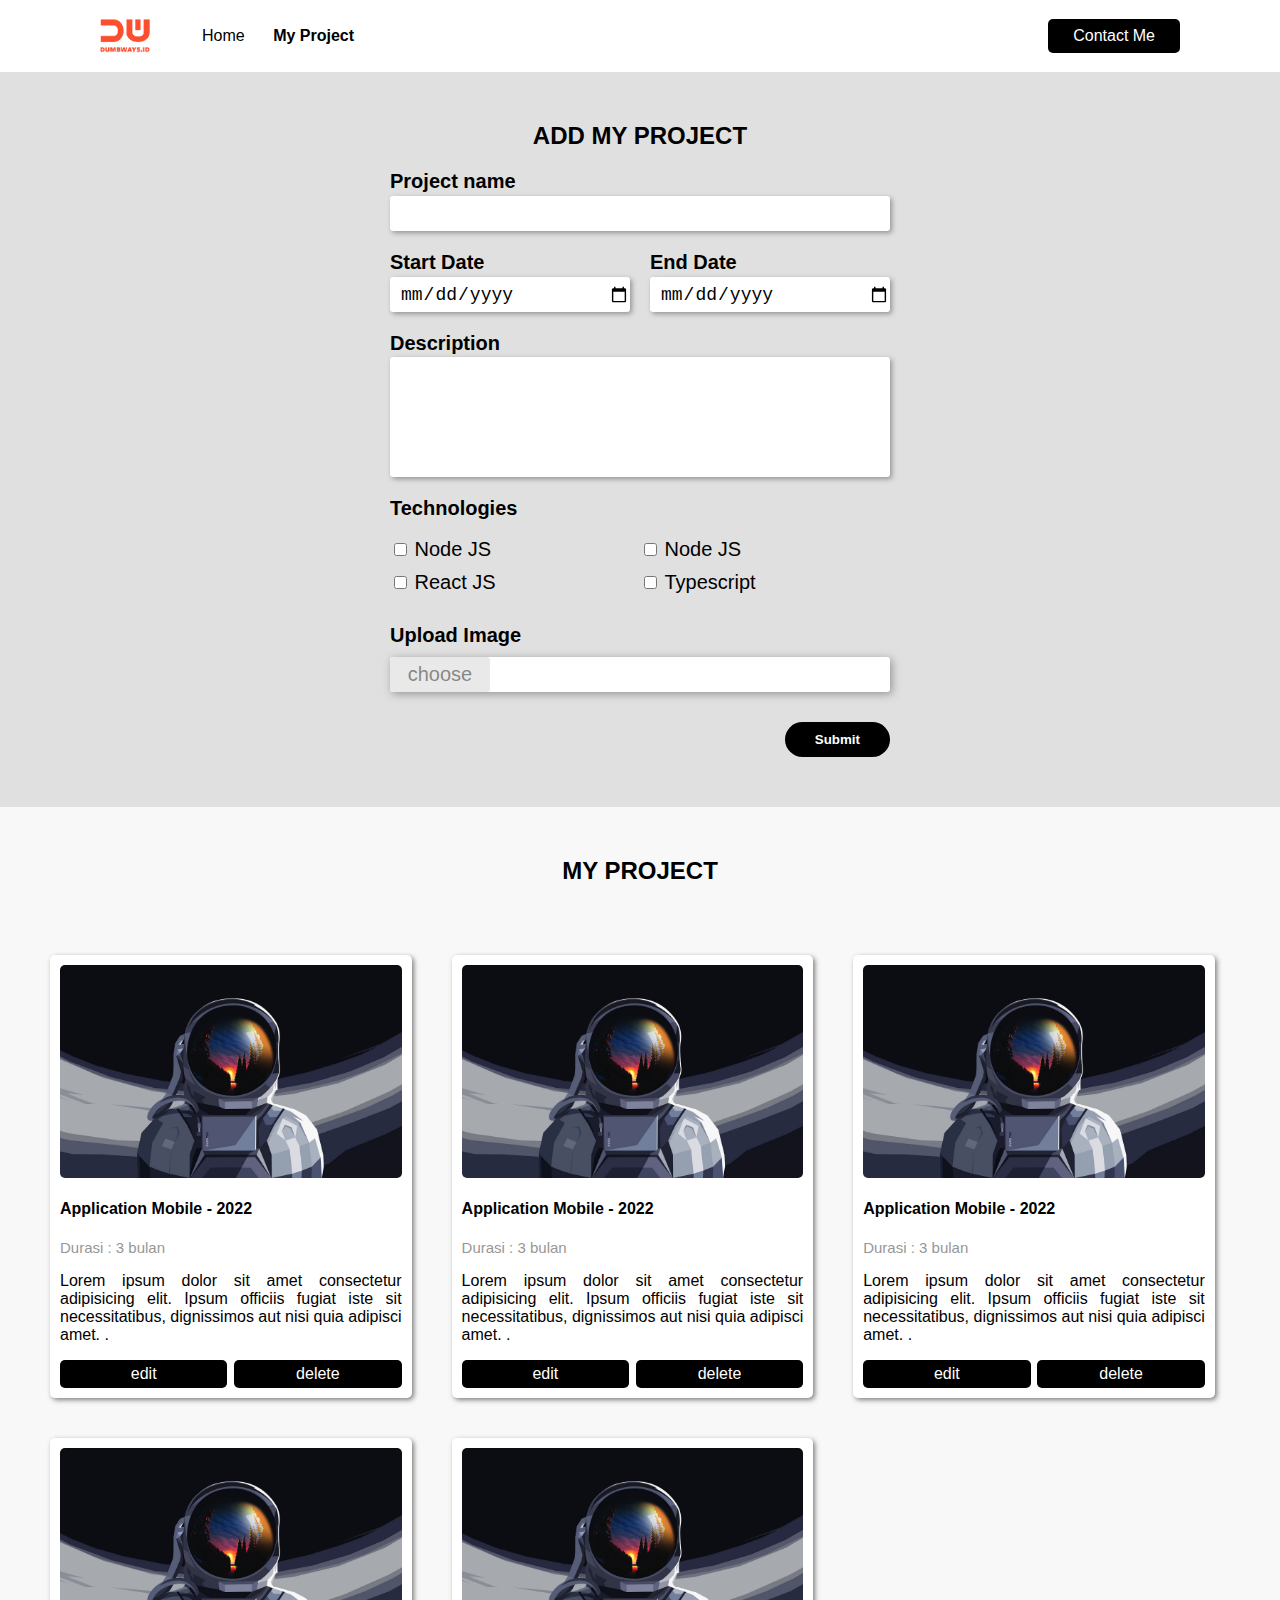
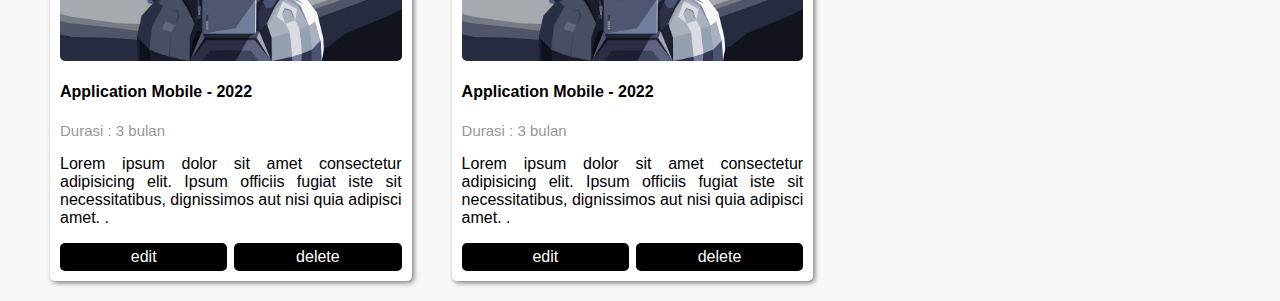
==== project.html @ e451c081 "first commit" ====
<html>

<head>
    <title>Day 5 - Form Project</title>
    <link rel="stylesheet" href="assets/css/style.css">
    <link rel="stylesheet" href="https://cdnjs.cloudflare.com/ajax/libs/font-awesome/6.1.1/css/all.min.css"
        integrity="sha512-KfkfwYDsLkIlwQp6LFnl8zNdLGxu9YAA1QvwINks4PhcElQSvqcyVLLD9aMhXd13uQjoXtEKNosOWaZqXgel0g=="
        crossorigin="anonymous" referrerpolicy="no-referrer" />

</head>

<body>
    <!-- Navbar -->
    <nav>
        <!-- Left Navbar -->
        <div class="nav-left">
            <img src="assets/img/logo.png" alt="" width=50px">
            <ul>
                <li><a href="index.html">Home</a></li>
                <li><a href="project.html" class="active">My Project</a></li>
            </ul>
        </div>
        <!-- End Left Navbar -->

        <!-- Right Navbar -->
        <div class="nav-right">
            <a href="contact.html">Contact Me</a>
        </div>
        <!-- End Right Navbar -->
    </nav>
    <!-- End Navbar -->

    <!-- Form Project  -->
    <div class="form-contact">
        <h2>ADD MY PROJECT</h2>
        <form onsubmit="addProject(event)">
            <div class="form-group">
                <label for="projectName">Project name</label>
                <input type="text" id="projectName" class="form-control">
            </div>

            <div class="form-group">
                <div class="date">
                    <div class="star-date">
                        <label for="startDate">Start Date</label>
                        <input type="date" id="startDate" class="form-control">
                    </div>

                    <div class="end-date">
                        <label for="startDate">End Date</label>
                        <input type="date" id="endDate" class="form-control">
                    </div>
                </div>

                <div class="form-group">
                    <label for="description">Description</label>
                    <textarea id="description"></textarea>
                </div>

                <!-- Technologies -->
                <div class="form-group">
                    <label for="technologies">Technologies</label>
                    <div class="technologies">
                        <!-- Techno Left -->
                        <div class="techno-left">
                            <div class="nodeJs">
                                <input type="checkbox" id="nodeJs" value="fa-brands fa-node fa-1x" class="checkboxes">
                                <label for="nodeJs">Node JS</label>
                            </div>
                            <div class="reactJs">
                                <input type="checkbox" id="reactJs" value="fa-brands fa-react fa-1x">
                                <label for="reactJs">React JS</label>
                            </div>
                        </div>
                        <!-- End Techno Left -->

                        <!-- Techno Right -->
                        <div class="techno-right">
                            <div class="nextJs">
                                <input type="checkbox" id="nextJs" value="fa-brands fa-battle-net fa-1x">
                                <label for="nextJs">Node JS</label>
                            </div>
                            <div class="typescript">
                                <input type="checkbox" id="typescript" value="fa-solid fa-scroll fa-1x">
                                <label for="typescript">Typescript</label>
                            </div>
                        </div>
                        <!-- End Techno Right -->
                    </div>
                </div>
                <!-- End Technologies -->

                <!-- Input Image -->
                <div class="form-group">
                    <label for="input-image">Upload Image</label>
                    <div class="div-input-image">
                        <label for="inputImage">
                            <p>choose</p>
                            <i class="fa-solid fa-file-image"></i>
                        </label>
                        <input type="file" id="inputImage" hidden>
                    </div>
                </div>
                <!-- End Input Image -->

                <!-- Button Submit -->
                <div class="div-submit">
                    <button class="btn-submit">Submit</button>
                </div>
                <!-- End Button Sumbit -->
            </div>
        </form>
    </div>

    <!-- Project Section -->
    <div class="project-section">
        <h2>MY PROJECT</h2>
        <div class="project-card-list" id="project-card-list">
            <!-- Project-Card -->
            <div class="project-card">
                <img src="assets/img/astronot.jpg" alt="Project Image">
                <h4 class="project-name">
                    <a href="detail-project.html">Application Mobile - 2022</a>
                </h4>
                <p class="duration">Durasi : 3 bulan</p>

                <p class="description">Lorem ipsum dolor sit amet consectetur adipisicing elit. Ipsum officiis fugiat
                    iste sit necessitatibus, dignissimos aut nisi quia adipisci amet. .</p>

                <!-- Icon-Project -->
                <i class="fa-brands fa-html5"></i>
                <i class="fa-brands fa-css3-alt"></i>
                <i class="fa-brands fa-js-square"></i>
                <!-- End Icon-Project -->

                <!-- Button-Project -->
                <div class="button-project">
                    <button class="btn-aksi">edit</button>
                    <button class="btn-aksi">delete</button>
                </div>
                <!-- End Button-Project -->
            </div>
            <!-- End Project-Card -->
            <!-- Project-Card -->
            <div class="project-card">
                <img src="assets/img/astronot.jpg" alt="Project Image">
                <h4 class="project-name">
                    <a href="detail-project.html">Application Mobile - 2022</a>
                </h4>
                <p class="duration">Durasi : 3 bulan</p>

                <p class="description">Lorem ipsum dolor sit amet consectetur adipisicing elit. Ipsum officiis fugiat
                    iste sit necessitatibus, dignissimos aut nisi quia adipisci amet. .</p>

                <!-- Icon-Project -->
                <i class="fa-brands fa-html5"></i>
                <i class="fa-brands fa-css3-alt"></i>
                <i class="fa-brands fa-js-square"></i>
                <!-- End Icon-Project -->

                <!-- Button-Project -->
                <div class="button-project">
                    <button class="btn-aksi">edit</button>
                    <button class="btn-aksi">delete</button>
                </div>
                <!-- End Button-Project -->
            </div>
            <!-- End Project-Card -->

            <!-- Project-Card -->
            <div class="project-card">
                <img src="assets/img/astronot.jpg" alt="Project Image">
                <h4 class="project-name">
                    <a href="detail-project.html">Application Mobile - 2022</a>
                </h4>
                <p class="duration">Durasi : 3 bulan</p>

                <p class="description">Lorem ipsum dolor sit amet consectetur adipisicing elit. Ipsum officiis fugiat
                    iste sit necessitatibus, dignissimos aut nisi quia adipisci amet. .</p>

                <!-- Icon-Project -->
                <i class="fa-brands fa-html5"></i>
                <i class="fa-brands fa-css3-alt"></i>
                <i class="fa-brands fa-js-square"></i>
                <!-- End Icon-Project -->

                <!-- Button-Project -->
                <div class="button-project">
                    <button class="btn-aksi">edit</button>
                    <button class="btn-aksi">delete</button>
                </div>
                <!-- End Button-Project -->
            </div>
            <!-- End Project-Card -->

            <!-- Project-Card -->
            <div class="project-card">
                <img src="assets/img/astronot.jpg" alt="Project Image">
                <h4 class="project-name">
                    <a href="detail-project.html">Application Mobile - 2022</a>
                </h4>
                <p class="duration">Durasi : 3 bulan</p>

                <p class="description">Lorem ipsum dolor sit amet consectetur adipisicing elit. Ipsum officiis fugiat
                    iste sit necessitatibus, dignissimos aut nisi quia adipisci amet. .</p>

                <!-- Icon-Project -->
                <i class="fa-brands fa-html5"></i>
                <i class="fa-brands fa-css3-alt"></i>
                <i class="fa-brands fa-js-square"></i>
                <!-- End Icon-Project -->

                <!-- Button-Project -->
                <div class="button-project">
                    <button class="btn-aksi">edit</button>
                    <button class="btn-aksi">delete</button>
                </div>
                <!-- End Button-Project -->
            </div>
            <!-- End Project-Card -->

            <!-- Project-Card -->
            <div class="project-card">
                <img src="assets/img/astronot.jpg" alt="Project Image">
                <h4 class="project-name">
                    <a href="detail-project.html">Application Mobile - 2022</a>
                </h4>
                <p class="duration">Durasi : 3 bulan</p>

                <p class="description">Lorem ipsum dolor sit amet consectetur adipisicing elit. Ipsum officiis fugiat
                    iste sit necessitatibus, dignissimos aut nisi quia adipisci amet. .</p>

                <!-- Icon-Project -->
                <i class="fa-brands fa-html5"></i>
                <i class="fa-brands fa-css3-alt"></i>
                <i class="fa-brands fa-js-square"></i>
                <!-- End Icon-Project -->

                <!-- Button-Project -->
                <div class="button-project">
                    <button class="btn-aksi">edit</button>
                    <button class="btn-aksi">delete</button>
                </div>
                <!-- End Button-Project -->
            </div>
            <!-- End Project-Card -->


        </div>

    </div>

    <!-- End Project-Session -->


    <!-- Script Javascript -->
    <script src="assets/js/formProject.js"></script>
    <!-- End Script-Javascript -->
</body>

</html>
---- assets/css/style.css ----
/* Global */
body {
    margin: 0;
    padding: 0;
    font-family: Arial;

    background-color: rgb(224, 224, 224);
}

a {
    text-decoration: none;
    color: black;
}

/* End Global */


/* Navbar */
nav {
    background-color: rgb(255, 255, 255);
    display: flex;
    height: 8vh;
}

/* Left Navbar */
.nav-left {
    display: flex;
    padding-left: 100px;
    flex: 50%;
    align-items: center;
}

nav .nav-left li {
    display: inline;
}

nav .nav-left ul li a {
    text-decoration: none;
    color: black;
    padding: 12px;
}

nav .nav-left .active {
    font-weight: bold;
}

/* End Left Navbar */

/* Right Navbar */
.nav-right {
    display: flex;
    justify-content: flex-end;
    align-items: center;
    flex: 50%;
    padding-right: 100px;
}

nav .nav-right a {
    background-color: black;
    color: white;
    padding: 8px 25px;
    border-radius: 5px;
    text-decoration: none;
}

/* End Right Navbar */
/* End Navbar */

/* Main Section */
section {
    display: flex;
    margin: 50px 150px;
    height: 400px;
    background-color: rgb(252, 252, 252);
    padding: 40px;
    border-radius: 10px;
    box-shadow: 0px 10px 30px rgba(65, 65, 65, 0.699);
}

/* Section Left */
section .section-left {
    flex: 2;
}

section .section-left p {
    text-align: justify;
    padding-right: 10px;
}

/* Link Button & Download CV */
section .section-left .portfolio {
    margin: 30px 0;
}

section .section-left .portfolio .button {
    background-color: black;
    color: white;
    padding: 10px 20px;
    border-radius: 20px;
    cursor: pointer;
    margin-right: 20px;
    font-size: 18px;
}

section .section-left .portfolio a {
    text-decoration: none;
    color: black;
    font-size: 18px;
}

/* End link Button Contact & Download CV */

/* Icon Sosmed */
section .sosial-media {
    margin-top: 50px;
}

section .sosial-media a {
    margin-right: 20px;
    color: black;
    text-decoration: none;
}

/* End Icon Sosmed */
/* End Section Left */

/* Section Right */
section .section-right {
    display: flex;
    flex: 1;
    justify-content: center;
    align-items: center;
}

section .section-right .card-name {
    background-color: white;
    width: 250px;
    box-shadow: 2px 2px 5px rgba(68, 68, 68, 0.671);
    border-radius: 5px;
    text-align: center;
}

section .section-right .card-name img {
    border-radius: 5px 5px 0px 0px;
    width: 250px;
}

section .section-right p {
    margin-top: -10px;
    font-size: 1em;
    padding-bottom: 8px;
}

/* Form Contact */
.form-contact {
    width: 500px;
    margin: 50px auto;
}

.form-contact h2 {
    text-align: center;
}

.form-group {
    margin-top: 20px;
}

.form-group label {
    font-weight: bold;
    font-size: 20px;
}

/* Form Control */
.form-group .form-control {
    width: 100%;
    height: 35px;
    padding-left: 10px;
    margin-top: 3px;
    font-size: 18px;
    border: none;
    border-radius: 3px;
    box-shadow: 2px 2px 5px rgba(122, 122, 122, 0.747);
}

/* Text Area */
.form-group textarea {
    width: 100%;
    height: 120px;
    font-size: 18px;
    padding: 10px;
    margin-top: 2px;
    border: none;
    border-radius: 3px;
    box-shadow: 2px 2px 5px rgba(122, 122, 122, 0.747);
    resize: none;
}

/* Div Submit */
.div-submit {
    display: flex;
    justify-content: flex-end;
    margin-top: 30px;
}

/* Button Submit */
.div-submit .btn-submit {
    background-color: black;
    color: white;
    padding: 10px 30px;
    border: none;
    border-radius: 20px;
    font-weight: bold;
}

/* Date class */
.date {
    display: flex;
    justify-content: space-between;
}

.date .star-date {
    width: 48%;
}

.date .end-date {
    width: 48%;
}

/* Technology class */

.technologies {
    display: flex;
    justify-content: space-between;
    margin-top: 8px;
}

.technologies label {
    font-weight: normal;
    font-size: 20px;
}

.techno-left {
    width: 50%;
}

.techno-right {
    width: 50%;
}

.techno-left div,
.techno-right div {
    margin: 10px 0;
}


/* Input Image */
.div-input-image {
    width: 100%;
    margin-top: 10px;
    background-color: white;
    border-radius: 3px;
    box-shadow: 2px 2px 8px rgba(122, 122, 122, 0.747);
}

.div-input-image label {
    display: flex;
    justify-content: space-between;
    align-items: center;
    height: 35px;
}

.div-input-image p {
    height: 100%;
    width: 20%;
    display: flex;
    justify-content: center;
    align-items: center;
    font-weight: normal;
    background-color: rgb(233, 233, 233);
    color: rgba(121, 121, 121, 0.884);
    border-radius: 3px;
}

.div-input-image label i {
    margin: 10px;
}

/* End Input Image */


/* Project Section */
.project-section {
    background-color: #f8f8f8;
}

.project-section h2 {
    padding: 50px 50px 30px;
    text-align: center;
}

.project-card-list {
    display: flex;
    flex-wrap: wrap;
    /* Flex Warp jika element melebihi width, maka akan diletakan dibawah */
    justify-content: flex-start;
    padding: 0 30px;
}

.project-card {
    width: 28%;
    margin: 20px;
    padding: 10px;
    background-color: white;
    border-radius: 5px;
    box-shadow: 2px 2px 5px rgba(90, 90, 90, 0.76);

}

.project-card img {
    width: 100%;
    border-radius: 5px;
}

.project-card .duration {
    font-size: 15px;
    color: #979797;
}

.project-card p {
    text-align: justify;
}

.project-card i {
    font-size: 1.5em;
    margin: 10px 5px;
    margin-bottom: 25px;
}

.project-card .button-project {
    display: flex;
    justify-content: space-between;
}

.btn-aksi {
    width: 49%;
    padding: 5px 20px;
    background-color: black;
    color: white;
    border: none;
    border-radius: 5px;
    font-size: 16px;
}

/* Detail-Project-Section */
.detail-project-section {
    width: 80%;
    margin: 0px auto;
}

.detail-project-section h1 {
    text-align: center;
    padding: 20px 0;
}


.div-detail-project {
    display: flex;
}


/* detail-left */
.div-detail-project .detail-left {
    width: 60%;
    margin-right: 40px;
}

.div-detail-project .detail-left img {
    width: 100%;
    border-radius: 8px;
}

/* end detail-left */

/* detail-right */
.div-detail-project .detail-right {
    width: 40%;
}

.div-detail-project .detail-right i {
    margin-right: 15px;
}

.div-detail-project .detail-right h3 {
    margin: 40px 0px 0px 0px;
}

.div-detail-project .detail-right p {
    display: flex;
    align-items: center;
    font-size: 16px;
}

/* detail-technologies */

.div-detail-project .detail-technologies {
    display: flex;
}

.detail-technologies .detail-techno-left {
    margin-right: 20px;
}

/* end detail-technologi */
/* end detail-right */


/* detail description */

.detail-description {
    margin-top: 50px;
}

/* End Detail-Description */
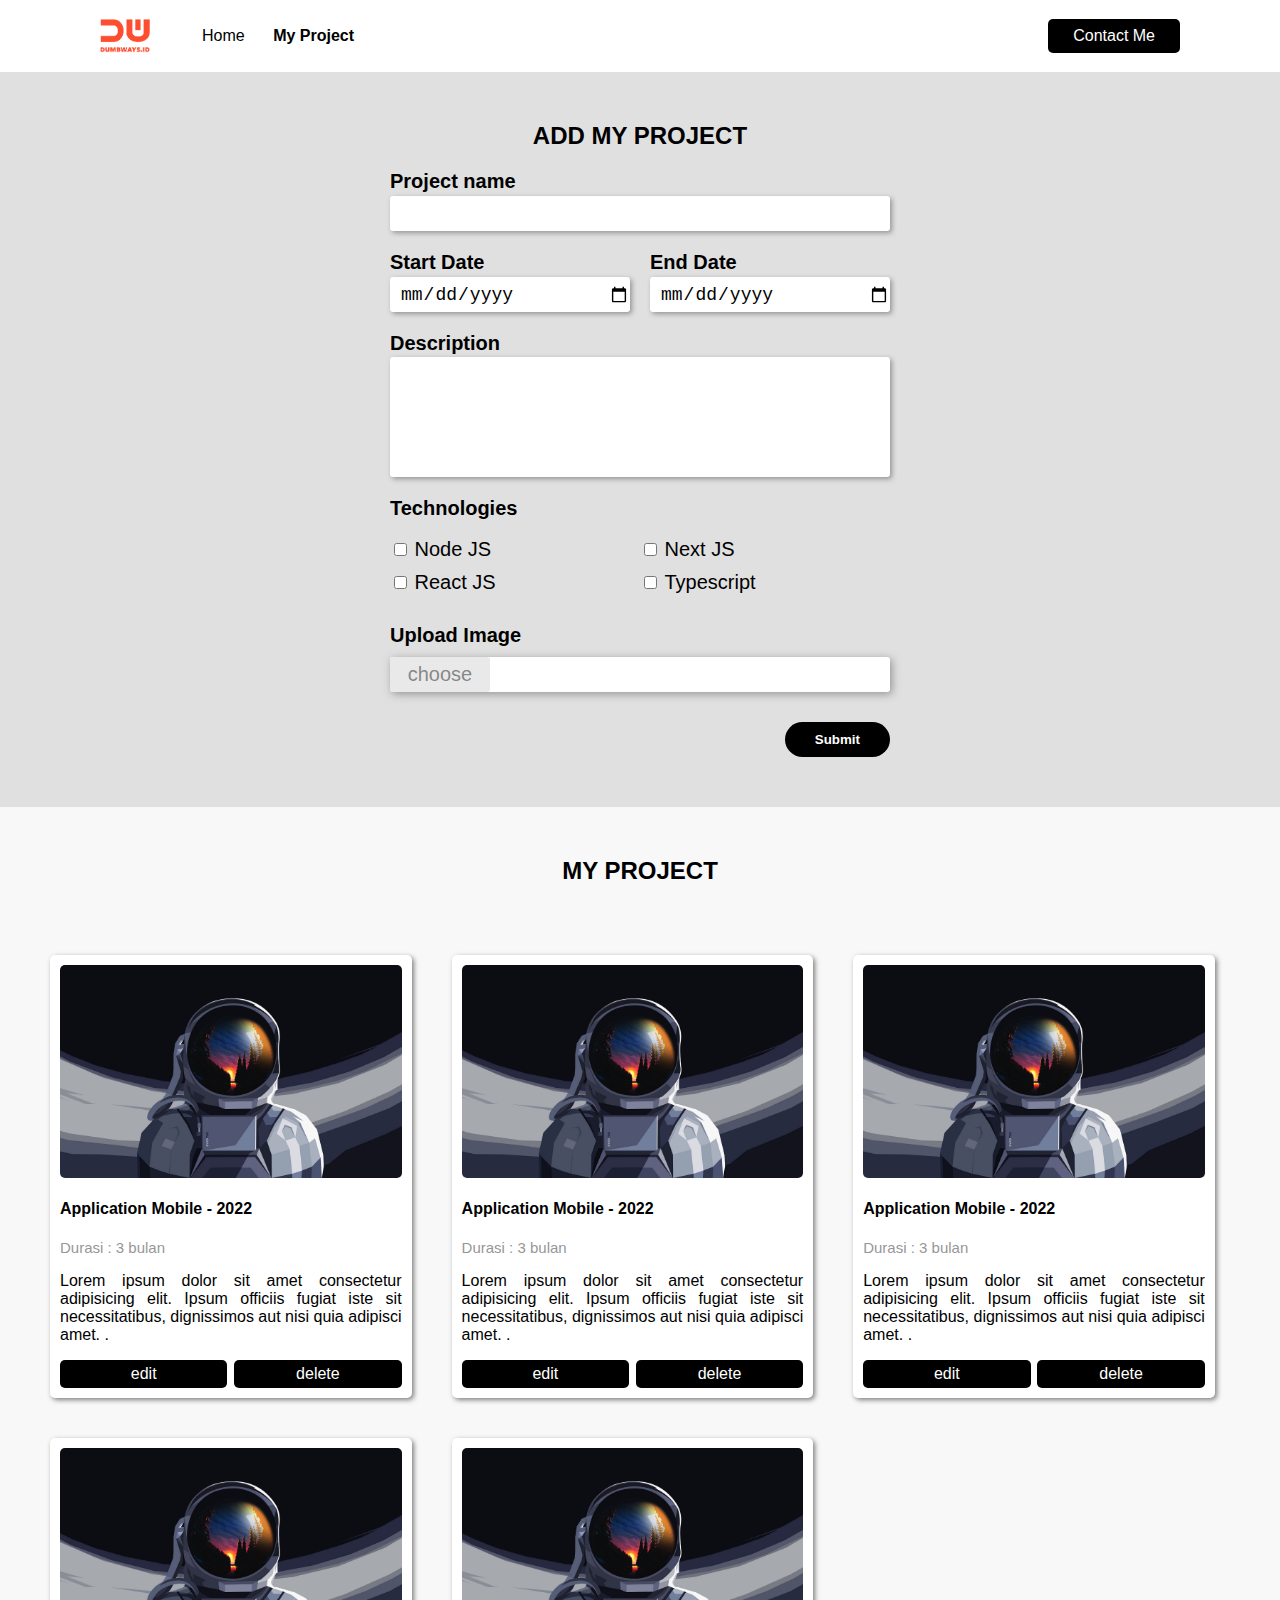
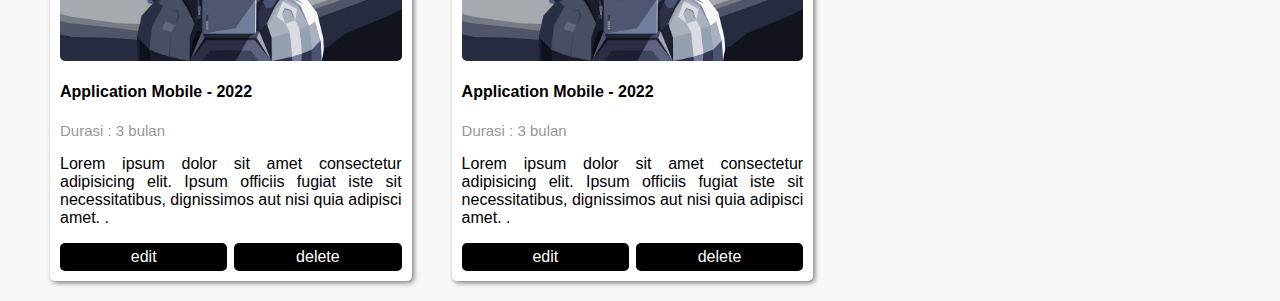
==== commit fea1bf95: "Perbaikan label checkbox di technologies" ====
--- a/project.html
+++ b/project.html
@@ -78,7 +78,7 @@
                         <div class="techno-right">
                             <div class="nextJs">
                                 <input type="checkbox" id="nextJs" value="fa-brands fa-battle-net fa-1x">
-                                <label for="nextJs">Node JS</label>
+                                <label for="nextJs">Next JS</label>
                             </div>
                             <div class="typescript">
                                 <input type="checkbox" id="typescript" value="fa-solid fa-scroll fa-1x">
